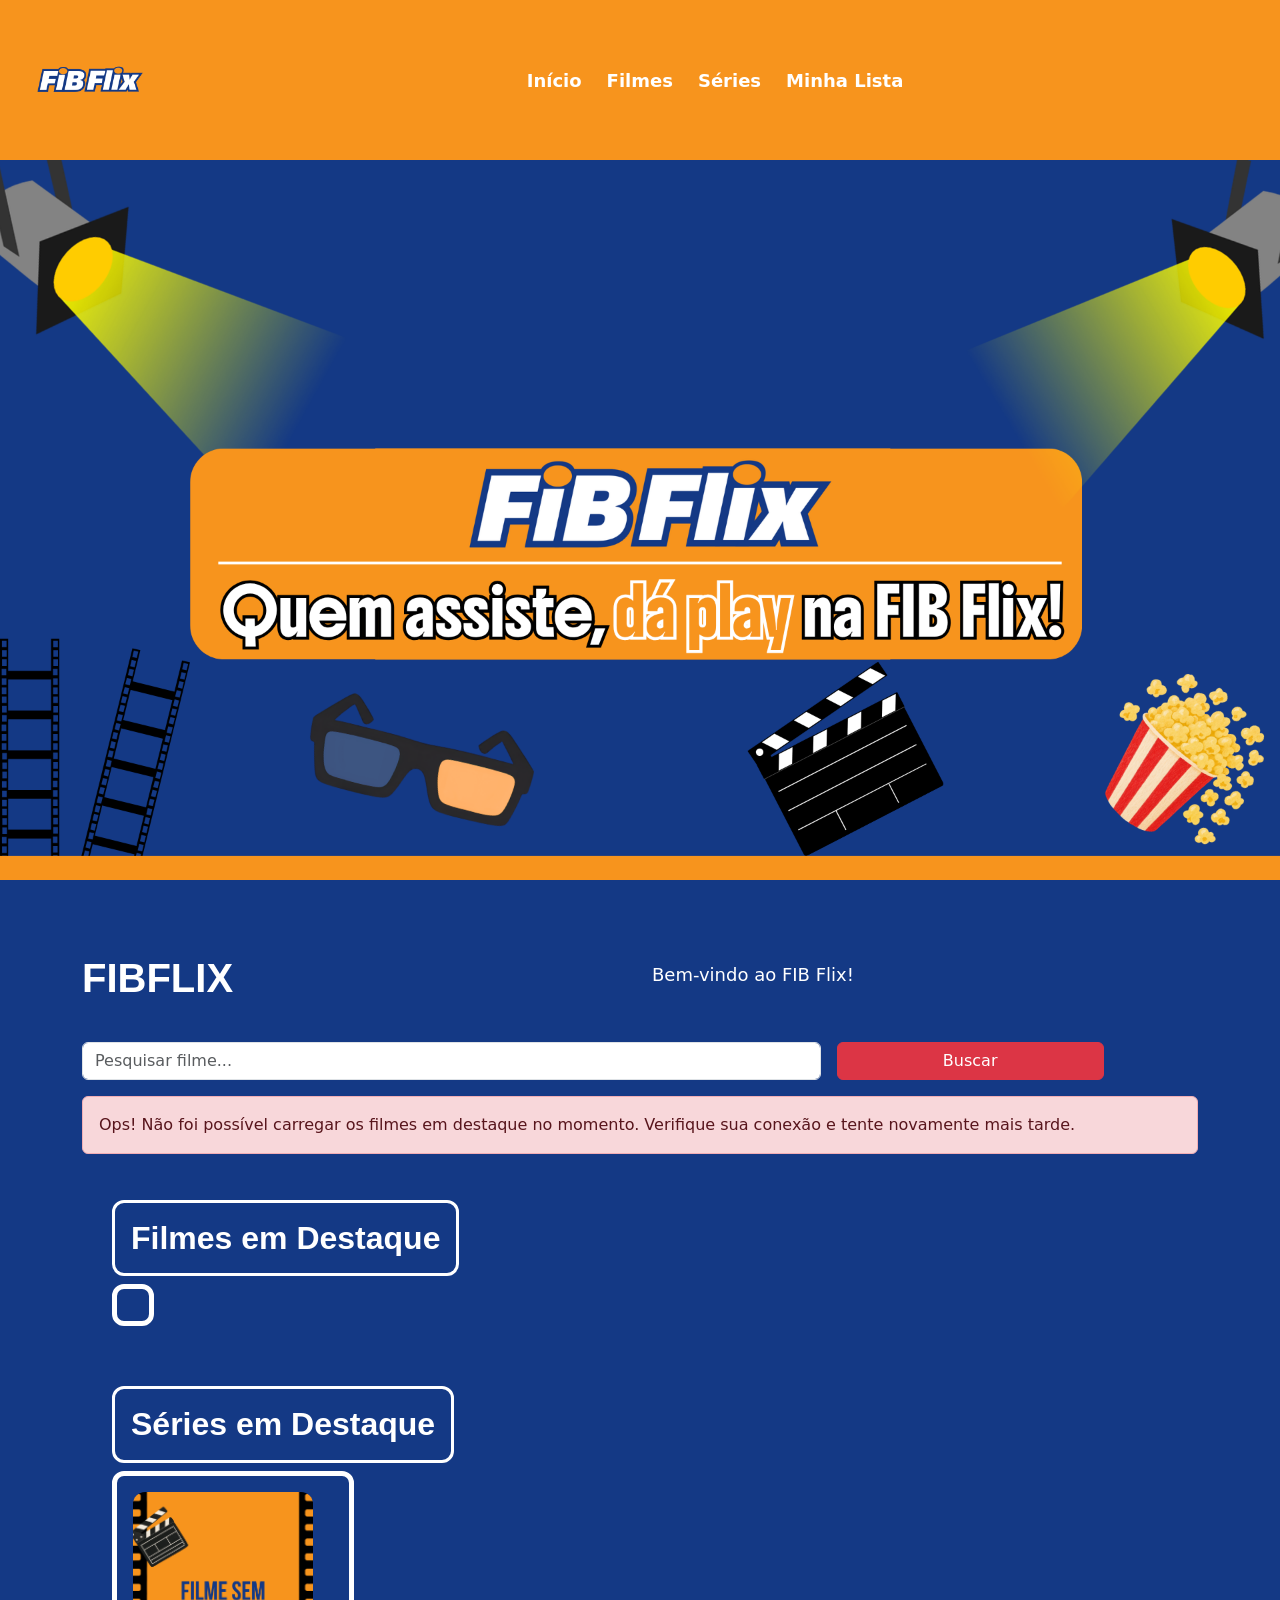
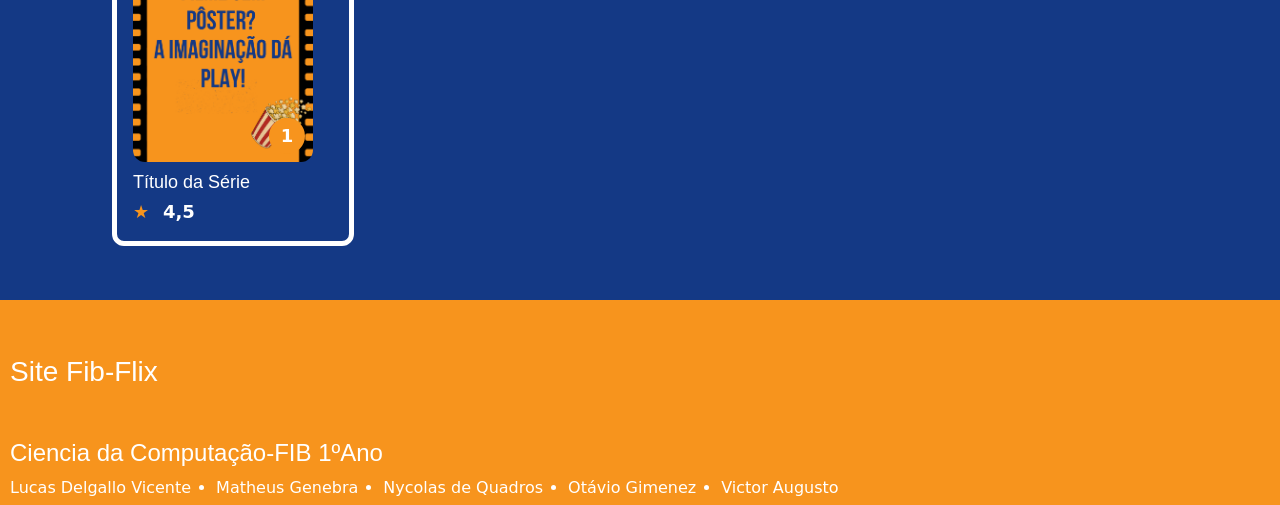
==== index.html @ 28472c41 "Add files via upload" ====
<!DOCTYPE html>
<html lang="pt-br">
    <head>
        <meta charset="UTF-8">
        <title>FIBFlix</title>
        <link rel="icon" type="image/png" href="Fotos/Logo FIBFlix.png">
        <link href="https://cdn.jsdelivr.net/npm/bootstrap@5.3.0/dist/css/bootstrap.min.css" rel="stylesheet">
        <link rel="stylesheet" href="style.css">
        <meta name="viewport" content="width=device-width, initial-scale=1.0">
    </head>
    <body>
        <!-- Cabeçalho do Site -->
        <header class="site-header">
            <img src="Fotos/Logo FIBFlix.png" alt="Logo FIBFlix" class="site-logo">
            <nav class="site-nav">
                <ul>
                    <li><a href="index.html">Início</a></li>
                    <li><a href="filmes.html">Filmes</a></li>
                    <li><a href="series.html">Séries</a></li>
                    <li><a href="minha-lista.html">Minha Lista</a></li>
                </ul>
            </nav>
        </header>

        <!-- Banner -->
        <div class="banner">
            <img src="Fotos/banner.png" class="banner" alt="Banner FIBFlix">
        </div>

        <!-- Conteúdo Principal -->
        <div class="container my-4">
            <div class="row align-items-center">
                <div class="col-md-6">
                    <!-- Elemento que receberá o evento de click -->
                    <h1 id="titulo-principal" style="cursor: pointer;"><strong>FIBFLIX</strong></h1>
                </div>
                <div class="col-md-6">
                    <p>Bem-vindo ao FIB Flix!</p>
                </div>  
            </div>

            <!-- Formulário de Pesquisa (Eventos: submit e input) -->
            <form id="search-form" class="row g-3 my-3">
                <div class="col-md-8">
                    <input type="text" id="search-input" class="form-control" placeholder="Pesquisar filme...">
                </div>
                <div class="col-md-3">
                    <button type="submit" class="btn btn-danger w-100">Buscar</button>
                </div>
            </form>

            <!-- Mensagem amigável caso a requisição falhe -->
            <div id="error-message" class="alert alert-danger d-none" role="alert"></div>

            <!-- Seção de Filmes em Destaque -->
            <div class="col-md-12">
                <section class="destaques">
                    <h2>Filmes em Destaque</h2>
                    <div class="filmes-destaque d-flex flex-wrap gap-3">
                        <!-- inserido aqui pelo JS -->
                    </div>
                </section>
            </div>
            <div class ="col-md-12">
                <section class="destaques">
                    <h2>Séries em Destaque</h2>
                    <div class="series-destaque">
                        <div class="card-conteudo">
                            <div class="poster">
                                <img src="Fotos/Poster Filme.png" alt="Pôster">
                                <span class="numero-top">1</span>
                            </div>
                            <h3>Título da Série</h3>
                            <p class="nota">
                                <span aria-label="estrelas">★</span>
                                <strong>4,5</strong>
                            </p>
                        </div>
                    </div>
                </section>
            </div>
        </div>
        <footer class="site-footer">
            <div class="site-nav-footer">
                <h3>Site Fib-Flix</h3>
                <h4>Ciencia da Computação-FIB 1ºAno</h4>
                <ul>
                    <li>Lucas Delgallo Vicente</li>
                    <li>Matheus Genebra</li>
                    <li>Nycolas de Quadros</li>
                    <li>Otávio Gimenez</li>
                    <li>Victor Augusto</li>
                </ul>
            </div>
        </footer>
        <script src="script.js"></script>
    </body>
</html>
---- style.css ----
body {
    background-color: #143985;
}

/* Conteúdo do Site */

/* Banner */
.banner{
    width: 100%;
}

/* Estilo do cabeçalho */
.site-header {
    background-color: #F7941D;
    padding: 5px 10px;

    display: flex;
    align-items: center;
}
.site-logo{
    width: 150px;
}
.site-nav {
    flex: 1;
    display: flex;
    justify-content: center;
}
.site-nav ul{
    display: flex;
    gap: 25px;
    list-style: none;
    margin: 0;
    padding: 0;
}

/*Parte da letra*/
.site-nav a {
    display: inline-block;
    font-size: 18px;
    color: #fff;
    text-decoration: none;
    font-weight: bold;
}
.site-nav a:hover {
    color: rgb(211, 211, 211);
    transform: translateY(-10px) scale(1.1); 
}
h1 {
    color: #fff;
    margin-top: 50px;
    font-family: 'Bebas Neue', sans-serif;
}
h2 {
    color: #fff;
    margin-top: 50px;
    font-family: 'Roboto', sans-serif;
}
h3 {
    color: #fff;
    margin-top: 50px;
    font-family: 'Roboto', sans-serif;
}
h4 {
    color: #fff;
    margin-top: 50px;
    font-family: 'Roboto', sans-serif;
}
p {
    color: #fff;
    font-size: 18px;
    margin-top: 50px;
}
.site-footer {
    background-color: #F7941D;
    padding: 5px 10px;

    display: flex;
    align-items: center;
}
.site-navfooter {
    flex: 1;
    display: flex;
    justify-content: center;
}
.site-nav-footer ul{
    display: flex;
    gap: 25px;
    margin: 0;
    padding: 0;
    color:white
}
/* Destaques e Lista de Filmes e Series */

.destaques {
    padding: 30px;
}

.destaques h2 {
    width: fit-content;
    border: 3px solid white;
    border-radius: 12px;
    padding: 16px;
    font-weight: bold;
    margin-top: 0;
}
.filmes-destaque , .series-destaque {
    display: flex;
    flex-wrap: wrap;
    gap: 24px;
    padding: 20px;


    width: fit-content;
    border: 5px solid white;
    border-radius: 12px;
    padding: 16px;
}

.poster {
    position: relative;
    width: 180px;
}

.numero-top {
    position: absolute;
    right: 8px;
    bottom: 8px;

    width: 36px;
    height: 36px;
    border-radius: 50%;

    display: flex;
    align-items: center;
    justify-content: center;

    background-color: #F7941D;
    color: white;
    font-size: 18px;
    font-weight: bold;
}

.card-conteudo {
    width: 200px;
    color: white;
    transition: transform 0.3s ease;
}

.card-conteudo:hover {
    transform: translateY(-10px);
}

.card-conteudo img {
    display: block;
    width: 100%;
    aspect-ratio: 2 / 3;
    object-fit: cover;
    border-radius: 12px;
}

.card-conteudo h3 {
    margin: 10px 0 5px;
    font-size: 18px;
}

.nota {
    margin: 0;
    color: #F7941D;
}

.nota span {
    letter-spacing: 2px;
}

.nota strong {
    margin-left: 6px;
    color: white;
}

/* Busca e Filtros */

.filtros {
    margin: 30px 24px 0;
    width: auto;
    display: flex;
    align-items: center;
    gap: 12px;
    flex-wrap: wrap;
}

.filtro,
.pesquisa {
    height: 42px;
    border: 1px solid white;
    border-radius: 8px;
    background-color: #143985;
    color: white;
}

.controles-filtro {
    display: flex;
    gap: 12px;
    width: 100%;
}

.filtro {
    padding: 0 12px;
    height: 42px;
    padding: 0 12px;
    flex-shrink: 0;
}

.pesquisa {
    display: flex;
    flex: 1;
    overflow: hidden;
    height: 42px;
}

.pesquisa input {
    width: 230px;
    padding: 0 12px;
    border: 0;
    outline: none;
    background: transparent;
    color: white;
    flex: 1;
    min-width: 0;
}

.pesquisa input::placeholder {
    color: #dddddd;
}

.pesquisa button {
    width: 42px;
    border: 0;
    background-color: #F7941D;
    color: white;
    font-size: 24px;
    cursor: pointer;
    flex-shrink: 0;
}

/* Minha lista */
.lista-filmes {
    display: grid;
    grid-template-columns: repeat(4, 180px);
    justify-content: center;
    gap: 24px;
    margin: 30px auto;
}

/* Em telas menores, para celulares e outros aparelhos */
@media (max-width: 800px) {
    .lista-filmes {
        grid-template-columns: repeat(2, 180px);
    }
}

@media (max-width: 420px) {
    .lista-filmes {
        grid-template-columns: 180px;
    }
}
@media (max-width: 600px) {
    .site-header {
        flex-direction: column;
        gap: 10px;
    }

    .site-nav ul {
        flex-wrap: wrap;
        justify-content: center;
        gap: 12px;
    }

    .filmes-destaque,
    .series-destaque {
        width: 100%;
        justify-content: center;
        box-sizing: border-box;
    }

    .destaques {
        padding: 16px;
    }

    .filtros {
        margin-left: 16px;
        margin-right: 16px;
    }

    .controles-filtro {
        flex-wrap: wrap;
    }

    .filtro,
    .pesquisa {
        max-width: 100%;
        box-sizing: border-box;
    }
}
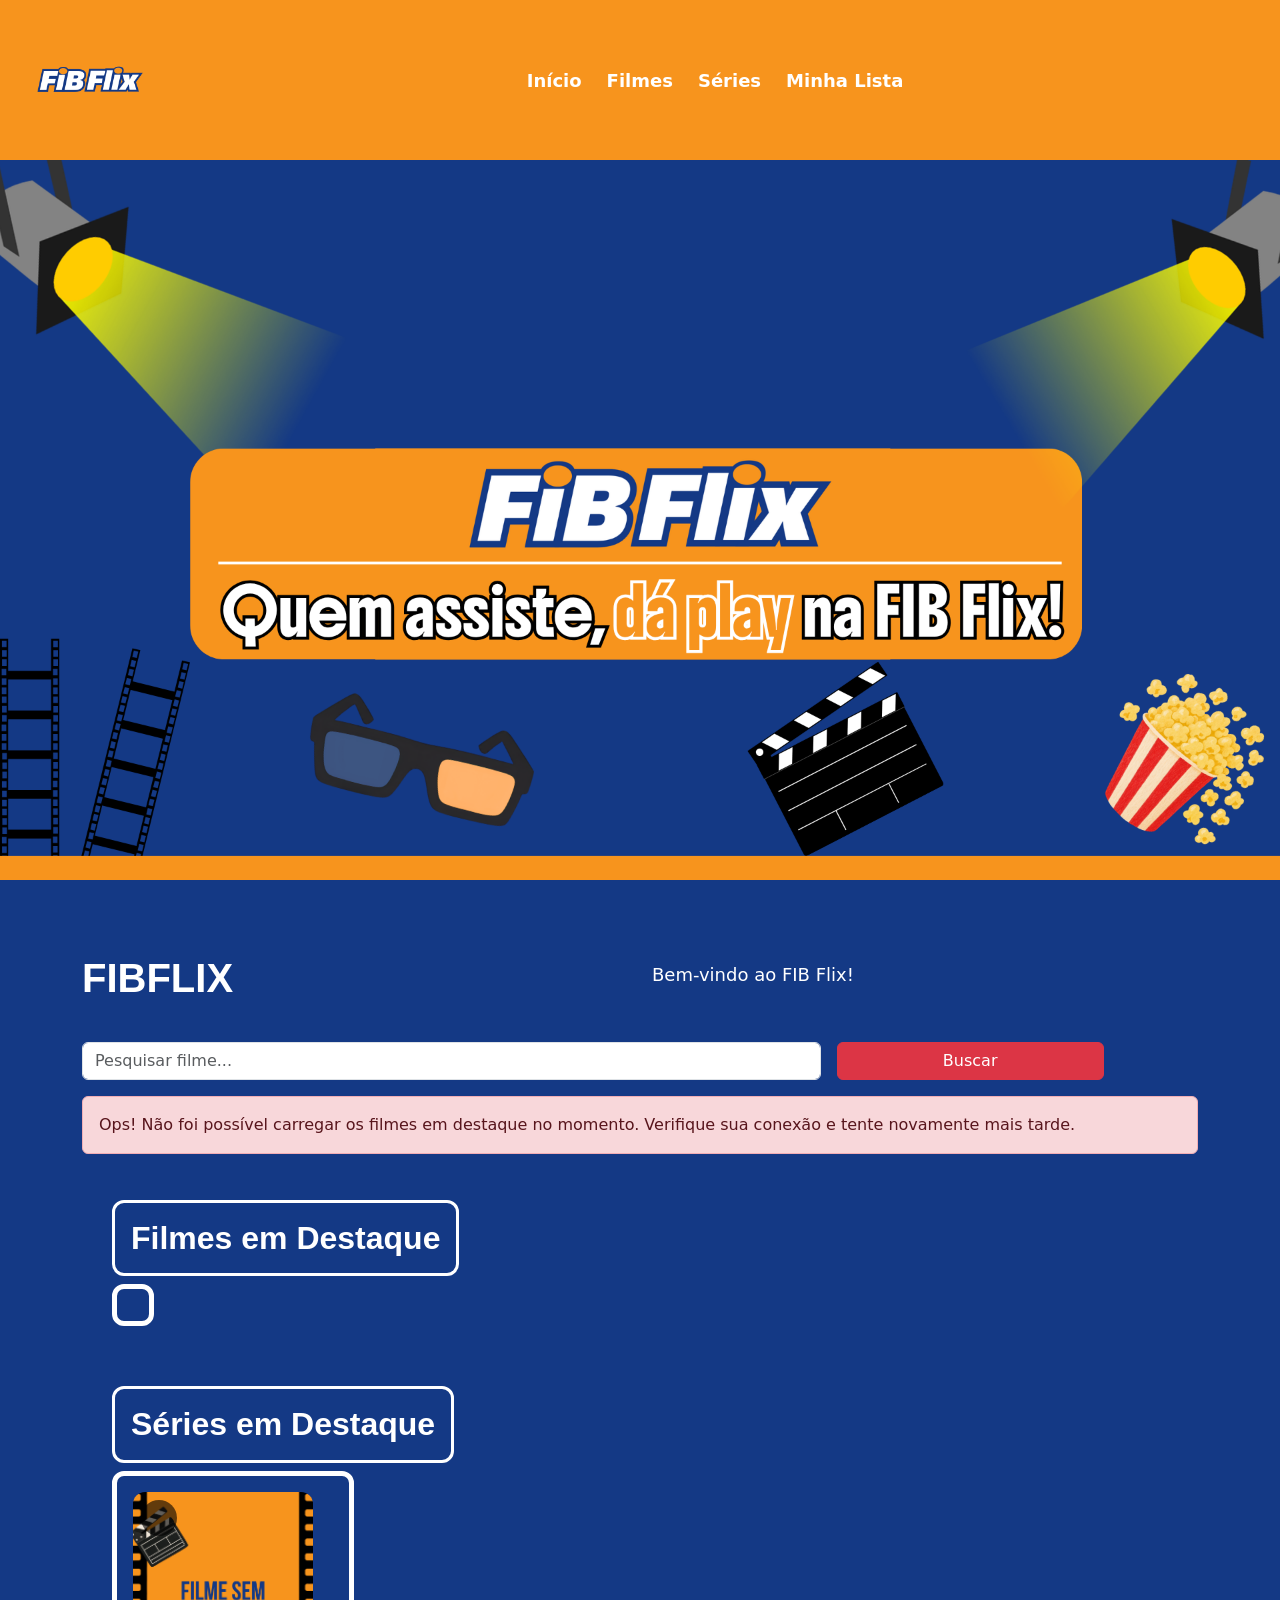
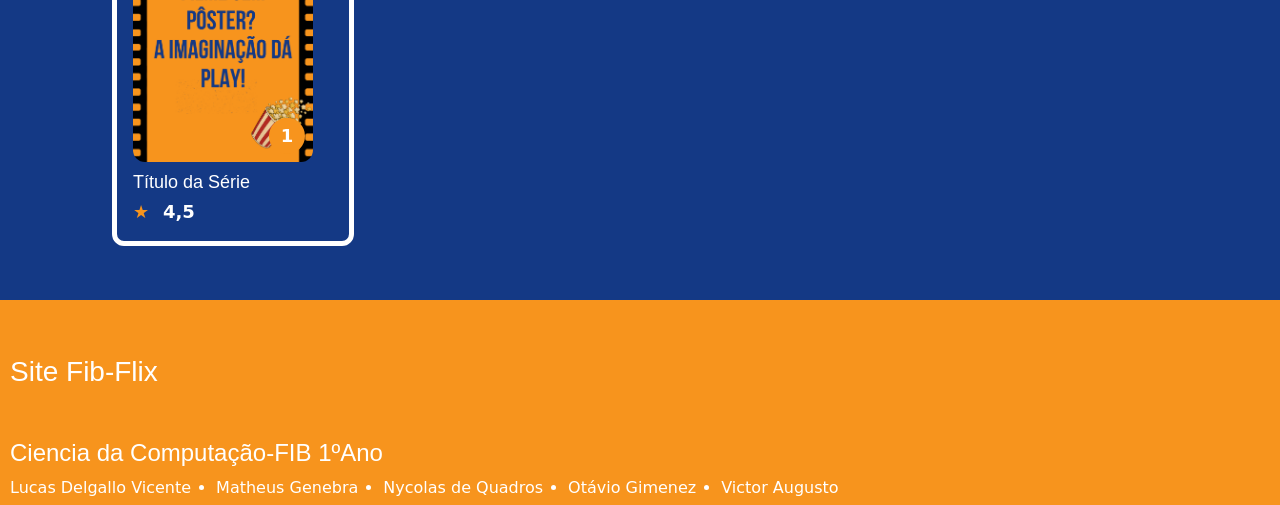
==== commit 611193db: "Att 12/11" ====
--- a/index.html
+++ b/index.html
@@ -67,6 +67,7 @@
                     <div class="series-destaque">
                         <div class="card-conteudo">
                             <div class="poster">
+                                <span class="favoritar"></span>
                                 <img src="Fotos/Poster Filme.png" alt="Pôster">
                                 <span class="numero-top">1</span>
                             </div>
--- a/style.css
+++ b/style.css
@@ -140,6 +140,37 @@
     font-weight: bold;
 }
 
+
+.favoritar {
+    position: absolute;   /* "flutua" sobre o pôster */
+    top: 8px;
+    left: 8px;
+    z-index: 2;
+
+    width: 36px;
+    height: 36px;
+    border: 0;
+    border-radius: 50%;
+
+    display: flex;
+    align-items: center;
+    justify-content: center;
+
+    background-color: rgba(0, 0, 0, 0.6);
+    color: white;
+    font-size: 20px;
+    cursor: pointer;
+    transition: transform 0.2s ease, background-color 0.2s ease;
+}
+
+.favoritar:hover {
+    transform: scale(1.15);
+}
+
+.favoritar.ativo {
+    background-color: #e50914;
+}
+
 .card-conteudo {
     width: 200px;
     color: white;
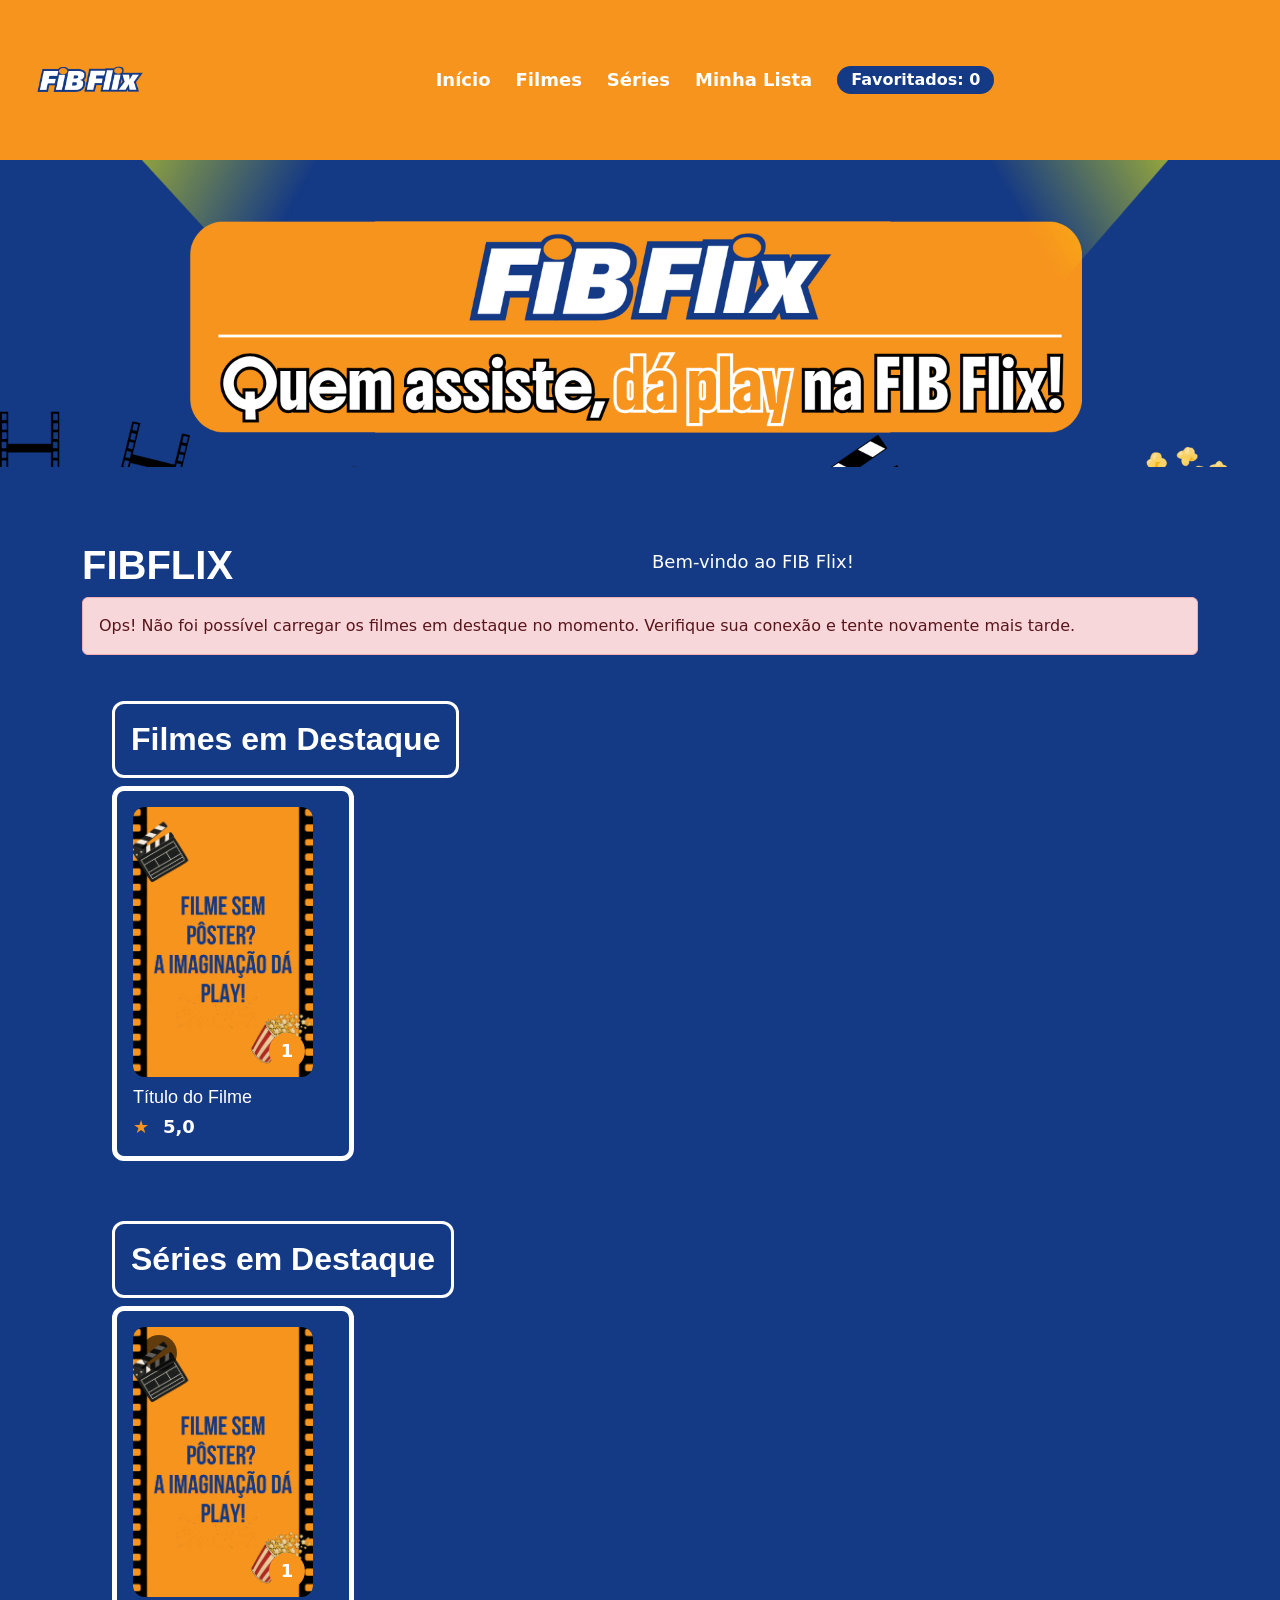
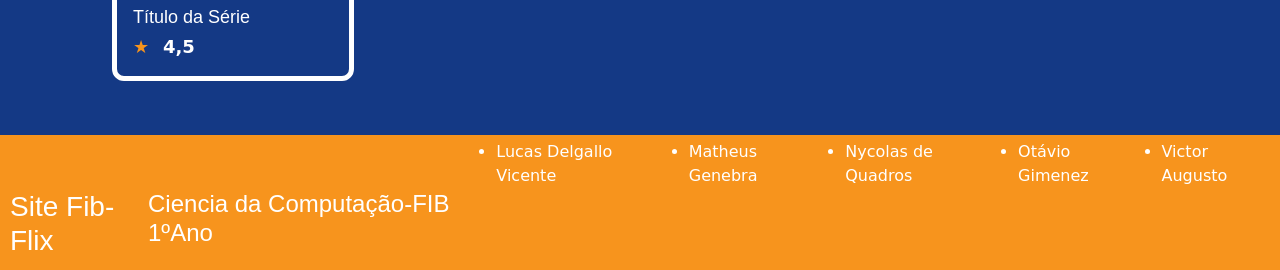
==== commit 1ef09e7e: "Add files via upload Versão Final" ====
--- a/index.html
+++ b/index.html
@@ -32,22 +32,14 @@
             <div class="row align-items-center">
                 <div class="col-md-6">
                     <!-- Elemento que receberá o evento de click -->
-                    <h1 id="titulo-principal" style="cursor: pointer;"><strong>FIBFLIX</strong></h1>
+                    <h1 id="titulo-principal" > 
+                        <strong>FIBFLIX</strong> 
+                    </h1>
                 </div>
                 <div class="col-md-6">
                     <p>Bem-vindo ao FIB Flix!</p>
                 </div>  
             </div>
-
-            <!-- Formulário de Pesquisa (Eventos: submit e input) -->
-            <form id="search-form" class="row g-3 my-3">
-                <div class="col-md-8">
-                    <input type="text" id="search-input" class="form-control" placeholder="Pesquisar filme...">
-                </div>
-                <div class="col-md-3">
-                    <button type="submit" class="btn btn-danger w-100">Buscar</button>
-                </div>
-            </form>
 
             <!-- Mensagem amigável caso a requisição falhe -->
             <div id="error-message" class="alert alert-danger d-none" role="alert"></div>
@@ -56,15 +48,25 @@
             <div class="col-md-12">
                 <section class="destaques">
                     <h2>Filmes em Destaque</h2>
-                    <div class="filmes-destaque d-flex flex-wrap gap-3">
-                        <!-- inserido aqui pelo JS -->
+                    <div class="filmes-borda">
+                        <div class="card-conteudo">
+                            <div class="poster">
+                                <img src="Fotos/Poster Filme.png" alt="Pôster">
+                                <span class="numero-top">1</span>
+                            </div>
+                            <h3>Título do Filme</h3>
+                            <p class="nota">
+                                <span aria-label="estrelas">★</span>
+                                <strong>5,0</strong>
+                            </p>
+                        </div>
                     </div>
                 </section>
             </div>
             <div class ="col-md-12">
                 <section class="destaques">
                     <h2>Séries em Destaque</h2>
-                    <div class="series-destaque">
+                    <div class="series-borda">
                         <div class="card-conteudo">
                             <div class="poster">
                                 <span class="favoritar"></span>
--- a/style.css
+++ b/style.css
@@ -5,8 +5,20 @@
 /* Conteúdo do Site */
 
 /* Banner */
-.banner{
+.banner {
     width: 100%;
+}
+
+div.banner {
+    height: clamp(180px, 24vw, 380px);
+    overflow: hidden;
+}
+
+img.banner {
+    display: block;
+    height: 100%;
+    object-fit: cover;
+    object-position: center 55%;
 }
 
 /* Estilo do cabeçalho */
@@ -77,7 +89,7 @@
     display: flex;
     align-items: center;
 }
-.site-navfooter {
+.site-nav-footer {
     flex: 1;
     display: flex;
     justify-content: center;
@@ -95,7 +107,8 @@
     padding: 30px;
 }
 
-.destaques h2 {
+/* Título de todas as seções com a mesma borda dos destaques */
+section h2 {
     width: fit-content;
     border: 3px solid white;
     border-radius: 12px;
@@ -103,7 +116,8 @@
     font-weight: bold;
     margin-top: 0;
 }
-.filmes-destaque , .series-destaque {
+
+.filmes-borda , .series-borda {
     display: flex;
     flex-wrap: wrap;
     gap: 24px;
@@ -208,6 +222,64 @@
     color: white;
 }
 
+/* ===== Destaques responsivos: uma linha + botão "Ver mais" */
+.destaque-grade {
+    --colunas: 2;
+    display: grid;
+    grid-template-columns: repeat(var(--colunas), minmax(0, 1fr));
+    gap: 24px;
+    width: 100%;
+    box-sizing: border-box;
+}
+
+/* o card ocupa a coluna inteira (antes tinha largura fixa) */
+.destaque-grade .card-conteudo,
+.destaque-grade .poster {
+    width: 100%;
+}
+
+@media (min-width: 576px)  { .destaque-grade { --colunas: 3; } }
+@media (min-width: 992px)  { .destaque-grade { --colunas: 4; } }
+@media (min-width: 1400px) { .destaque-grade { --colunas: 5; } }
+
+/* recolhido: esconde o que passa de uma linha (mesmos limites de cima) */
+@media (max-width: 575.98px) {
+    .destaque-grade:not(.expandido) .card-conteudo:nth-child(n+3) { display: none; }
+}
+@media (min-width: 576px) and (max-width: 991.98px) {
+    .destaque-grade:not(.expandido) .card-conteudo:nth-child(n+4) { display: none; }
+}
+@media (min-width: 992px) and (max-width: 1399.98px) {
+    .destaque-grade:not(.expandido) .card-conteudo:nth-child(n+5) { display: none; }
+}
+@media (min-width: 1400px) {
+    .destaque-grade:not(.expandido) .card-conteudo:nth-child(n+6) { display: none; }
+}
+
+/* botão Ver mais / Ver menos */
+.ver-mais-area {
+    display: flex;
+    justify-content: center;
+    margin-top: 16px;
+}
+
+.btn-ver-mais {
+    padding: 10px 28px;
+    border: 0;
+    border-radius: 8px;
+    background-color: #F7941D;
+    color: white;
+    font-size: 16px;
+    font-weight: bold;
+    cursor: pointer;
+    transition: transform 0.2s ease, background-color 0.2s ease;
+}
+
+.btn-ver-mais:hover {
+    background-color: #e0830f;
+    transform: scale(1.05);
+}
+
 /* Busca e Filtros */
 
 .filtros {
@@ -271,6 +343,290 @@
     font-size: 24px;
     cursor: pointer;
     flex-shrink: 0;
+}
+
+/* ===== Resultados do filtro e da busca: lista simples, alinhada à esquerda ===== */
+.lista-resultados {
+    --colunas: 2;
+    display: grid;
+    grid-template-columns: repeat(var(--colunas), minmax(0, 1fr));
+    gap: 24px;
+    margin: 30px 24px;
+}
+
+.lista-resultados .card-conteudo,
+.lista-resultados .poster {
+    width: 100%;
+}
+
+.sem-resultado {
+    grid-column: 1 / -1;
+    margin: 0;
+}
+
+#area-mais {
+    margin-bottom: 40px;
+}
+
+@media (min-width: 576px)  { .lista-resultados { --colunas: 3; } }
+@media (min-width: 992px)  { .lista-resultados { --colunas: 4; } }
+@media (min-width: 1400px) { .lista-resultados { --colunas: 5; } }
+
+/* ===== Pôster clicável: escurece e mostra "Ver mais" ===== */
+.poster { cursor: pointer; }
+
+@media (hover: hover) {
+    .poster::before {
+        content: "";
+        position: absolute;
+        inset: 0;
+        z-index: 1;
+        border-radius: 12px;
+        background-color: rgba(0, 0, 0, 0.6);
+        opacity: 0;
+        transition: opacity 0.2s ease;
+    }
+
+    .poster::after {
+        content: "Ver mais";
+        position: absolute;
+        top: 50%;
+        left: 50%;
+        z-index: 1;
+        transform: translate(-50%, -50%);
+        padding: 8px 18px;
+        border: 2px solid white;
+        border-radius: 8px;
+        color: white;
+        font-weight: bold;
+        white-space: nowrap;
+        opacity: 0;
+        transition: opacity 0.2s ease;
+    }
+
+    .poster:hover::before,
+    .poster:hover::after { opacity: 1; }
+}
+
+/* ===== Janela de detalhes ===== */
+body:has(dialog[open]) { overflow: hidden; }   /* trava a rolagem da página de fundo */
+
+.janela-detalhes {
+    width: min(900px, 92vw);
+    padding: 0;
+    border: 2px solid white;
+    border-radius: 12px;
+    background-color: #0d2557;
+    color: white;
+}
+
+.janela-detalhes::backdrop { background-color: rgba(0, 0, 0, 0.75); }
+
+.detalhes-conteudo { padding: 24px; }
+
+.detalhes-corpo {
+    display: grid;
+    grid-template-columns: minmax(0, 1fr) minmax(0, 2fr);
+    gap: 24px;
+}
+
+.detalhes-titulo {
+    margin: 0 0 20px;
+    text-align: center;        /* centralizado no topo */
+    font-weight: bold;
+    overflow-wrap: anywhere;   /* título grande quebra em várias linhas */
+}
+
+.detalhes-corpo > img {
+    align-self: start;
+    width: 100%;
+    aspect-ratio: 2 / 3;
+    object-fit: cover;
+    border-radius: 12px;
+}
+
+.detalhes-corpo dl { margin: 0; }
+.detalhes-corpo dt { color: #F7941D; font-weight: bold; }
+.detalhes-corpo dd { margin: 0 0 12px; }
+
+/* abas: Informações | Onde assistir */
+.abas {
+    display: flex;
+    gap: 8px;
+    margin-bottom: 16px;
+    border-bottom: 2px solid rgba(255, 255, 255, 0.25);
+}
+
+.aba {
+    margin-bottom: -2px;
+    padding: 8px 16px;
+    border: 0;
+    border-bottom: 3px solid transparent;
+    background: none;
+    color: white;
+    font-weight: bold;
+    opacity: 0.7;
+    cursor: pointer;
+}
+
+.aba:hover { opacity: 1; }
+.aba.ativa { color: #F7941D; border-bottom-color: #F7941D; opacity: 1; }
+
+/* serviços de streaming */
+.provedores { display: flex; flex-wrap: wrap; gap: 12px; }
+
+.provedor {
+    display: flex;
+    flex-direction: column;
+    align-items: center;
+    gap: 4px;
+    width: 76px;
+    text-align: center;
+    font-size: 12px;
+}
+
+.provedor img { width: 48px; height: 48px; border-radius: 10px; }
+.fonte { display: block; margin-top: 8px; color: #b9c6e6; }
+
+/* fileiras de fotos e pôsteres (rolam para o lado) */
+.faixa-fotos {
+    display: flex;
+    gap: 8px;
+    overflow-x: auto;
+    padding-bottom: 8px;
+}
+
+.faixa-fotos button {
+    flex: 0 0 auto;
+    padding: 0;
+    border: 0;
+    background: none;
+    cursor: zoom-in;
+}
+
+.faixa-fotos img {
+    display: block;
+    width: auto;
+    border-radius: 8px;
+}
+
+.faixa-fotos.fotos img { height: 110px; }
+.faixa-fotos.posteres img { height: 160px; }
+
+/* barras de rolagem nas cores do site (laranja + azul) */
+.faixa-fotos,
+.janela-detalhes {
+    scrollbar-width: thin;
+    scrollbar-color: #F7941D #143985;
+}
+
+@supports not (scrollbar-color: auto) {   /* navegadores mais antigos */
+    .faixa-fotos::-webkit-scrollbar,
+    .janela-detalhes::-webkit-scrollbar { width: 8px; height: 8px; }
+
+    .faixa-fotos::-webkit-scrollbar-track,
+    .janela-detalhes::-webkit-scrollbar-track { background: #143985; border-radius: 4px; }
+
+    .faixa-fotos::-webkit-scrollbar-thumb,
+    .janela-detalhes::-webkit-scrollbar-thumb { background: #F7941D; border-radius: 4px; }
+}
+
+.detalhes-corpo iframe {
+    display: block;
+    width: 100%;
+    aspect-ratio: 16 / 9;
+    border: 0;
+    border-radius: 12px;
+}
+
+.link-youtube {
+    display: inline-block;
+    margin-top: 8px;
+    color: white;
+}
+
+.detalhes-botoes {
+    display: flex;
+    justify-content: center;
+    gap: 12px;
+    margin-top: 24px;
+}
+
+.btn-voltar {
+    padding: 10px 28px;
+    border: 1px solid white;
+    border-radius: 8px;
+    background: transparent;
+    color: white;
+    font-size: 16px;
+    cursor: pointer;
+}
+
+.btn-voltar:hover { background-color: rgba(255, 255, 255, 0.15); }
+
+/* ===== Visualizador de fotos (X e setas) ===== */
+.visualizador {
+    width: 100vw;
+    height: 100vh;
+    max-width: none;
+    max-height: none;
+    margin: 0;
+    padding: 0;
+    border: 0;
+    background: transparent;   /* o fundo escuro vem do ::backdrop */
+    color: white;
+}
+
+.visualizador::backdrop { background-color: rgba(0, 0, 0, 0.92); }
+
+.visualizador[open] {
+    display: flex;
+    align-items: center;
+    justify-content: center;
+}
+
+.visualizador img {
+    max-width: 88vw;
+    max-height: 86vh;
+    object-fit: contain;
+    border-radius: 8px;
+}
+
+.vis-fechar,
+.vis-seta {
+    position: absolute;
+    width: 44px;
+    height: 44px;
+    border: 0;
+    border-radius: 50%;
+    background-color: #F7941D;
+    color: white;
+    font-size: 26px;
+    line-height: 1;
+    cursor: pointer;
+    transition: transform 0.2s ease;
+}
+
+.vis-fechar:hover,
+.vis-seta:hover { transform: scale(1.1); }
+
+.vis-fechar { top: 16px; right: 16px; }
+.vis-seta { top: 50%; margin-top: -22px; }
+.vis-anterior { left: 16px; }
+.vis-proxima { right: 16px; }
+
+.vis-contador {
+    position: absolute;
+    bottom: 16px;
+    left: 50%;
+    transform: translateX(-50%);
+    font-weight: bold;
+}
+
+@media (max-width: 700px) {
+    .detalhes-corpo { grid-template-columns: minmax(0, 1fr); }   /* minmax(0,...) deixa a coluna encolher mesmo com a fileira de fotos */
+    .detalhes-corpo > img { width: 55%; margin: 0 auto; }
+    .visualizador img { max-width: 100vw; border-radius: 0; }
 }
 
 /* Minha lista */
@@ -331,4 +687,16 @@
         max-width: 100%;
         box-sizing: border-box;
     }
+}
+
+/* ===== Contador "Favoritados: N" no menu ===== */
+.favoritados {
+    align-self: center;
+    padding: 2px 14px;
+    border-radius: 999px;
+    background-color: #143985;
+    color: white;
+    font-size: 16px;
+    font-weight: bold;
+    white-space: nowrap;
 }
